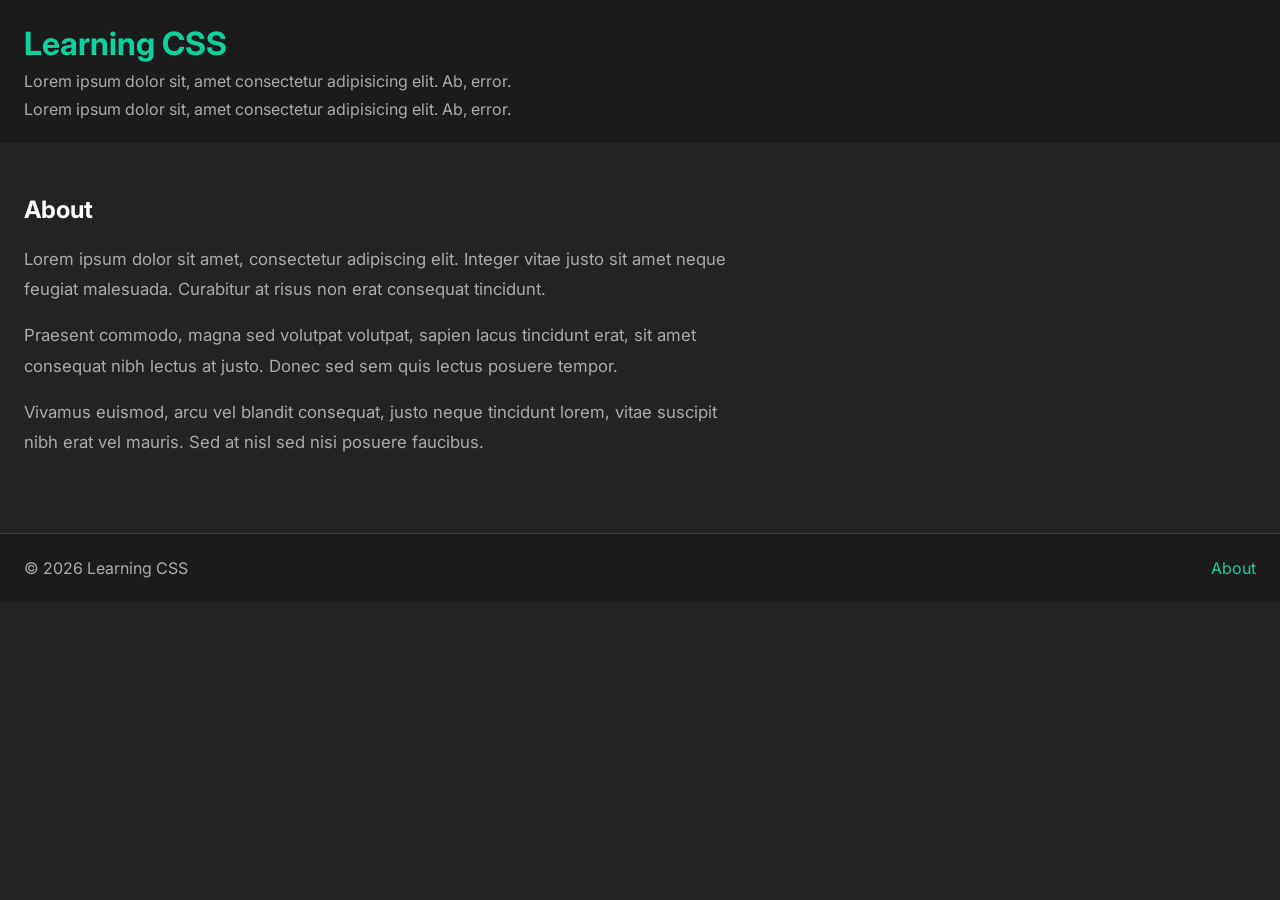
==== about.html @ fd3b0955 "add about apage" ====
<html lang="en">
<head>
    <meta charset="UTF-8">
    <meta name="viewport" content="width=device-width, initial-scale=1.0">
    <title>Learning CSS - About</title>
    <link rel="stylesheet" href="styles.css">
</head>
<body>
    <header>
        <h1>Learning CSS</h1>
        <p>Lorem ipsum dolor sit, amet consectetur adipisicing elit. Ab, error.</p>
        <p>Lorem ipsum dolor sit, amet consectetur adipisicing elit. Ab, error.</p>
    </header>

    <main>
        <section class="about-content">
            <h2>About</h2>
            <p>Lorem ipsum dolor sit amet, consectetur adipiscing elit. Integer vitae justo sit amet neque feugiat malesuada. Curabitur at risus non erat consequat tincidunt.</p>
            <p>Praesent commodo, magna sed volutpat volutpat, sapien lacus tincidunt erat, sit amet consequat nibh lectus at justo. Donec sed sem quis lectus posuere tempor.</p>
            <p>Vivamus euismod, arcu vel blandit consequat, justo neque tincidunt lorem, vitae suscipit nibh erat vel mauris. Sed at nisl sed nisi posuere faucibus.</p>
        </section>
    </main>

    <footer>
        <p>&copy; 2026 Learning CSS</p>
        <a href="about.html">About</a>
    </footer>
</body>
</html>
---- styles.css ----
@import url('https://fonts.googleapis.com/css2?family=Inter:ital,opsz,wght@0,14..32,100..900;1,14..32,100..900&display=swap');

/* variables */

:root {
    --bg: #232323;
    --text-color: #ababab;
    --primary: #0ed19d;
    --primary-dark: #14a07b;
}

* {
    margin: 0;
    padding: 0;
}
a {
    color: inherit;
}
body {
    font-family: Inter, sans-serif;
    background-color: var(--bg);
}

header,
main,
footer {
    padding: 24px;
}

header,
footer {
    background-color: #1b1b1b;
}

header p {
    margin-top: 8px;
}

footer {
    display: flex;
    align-items: center;
    justify-content: space-between;
    gap: 16px;
    border-top: 1px solid #3b3b3b;
}

footer a {
    color: var(--primary);
    text-decoration: none;
}

footer a:hover {
    color: var(--primary-dark);
}

.about-content {
    max-width: 720px;
    padding: 28px 0 36px;
}

.about-content h2 {
    color: white;
    margin-bottom: 20px;
}

.about-content p {
    font-size: 1.05rem;
    line-height: 1.8;
    margin-bottom: 16px;
}

h1 {
    color: var(--primary);
}
p {
    color: var(--text-color);
}

section{
    > p {
        font-size: 1.2rem;
    }

}

a.btn{
   display: inline-block;
   padding: 6px 12px;
   margin:  20px 0;
   text-decoration: none;
   background-color: var(--primary);
   border-radius: 4px;
   color: white;


}

a.btn:hover {
    background-color: var(--primary-dark);
}

li {
    list-style-type: none;
    color: white;

    display: inline-block;
    padding: 10px;
    margin-right: 10px;
    border: 1px dotted grey;

}

li:first-child, li:last-child{
    color: var(--primary);
    border-color: var(--primary-dark);
}

li:nth-child(2n){
    color:crimson;

}
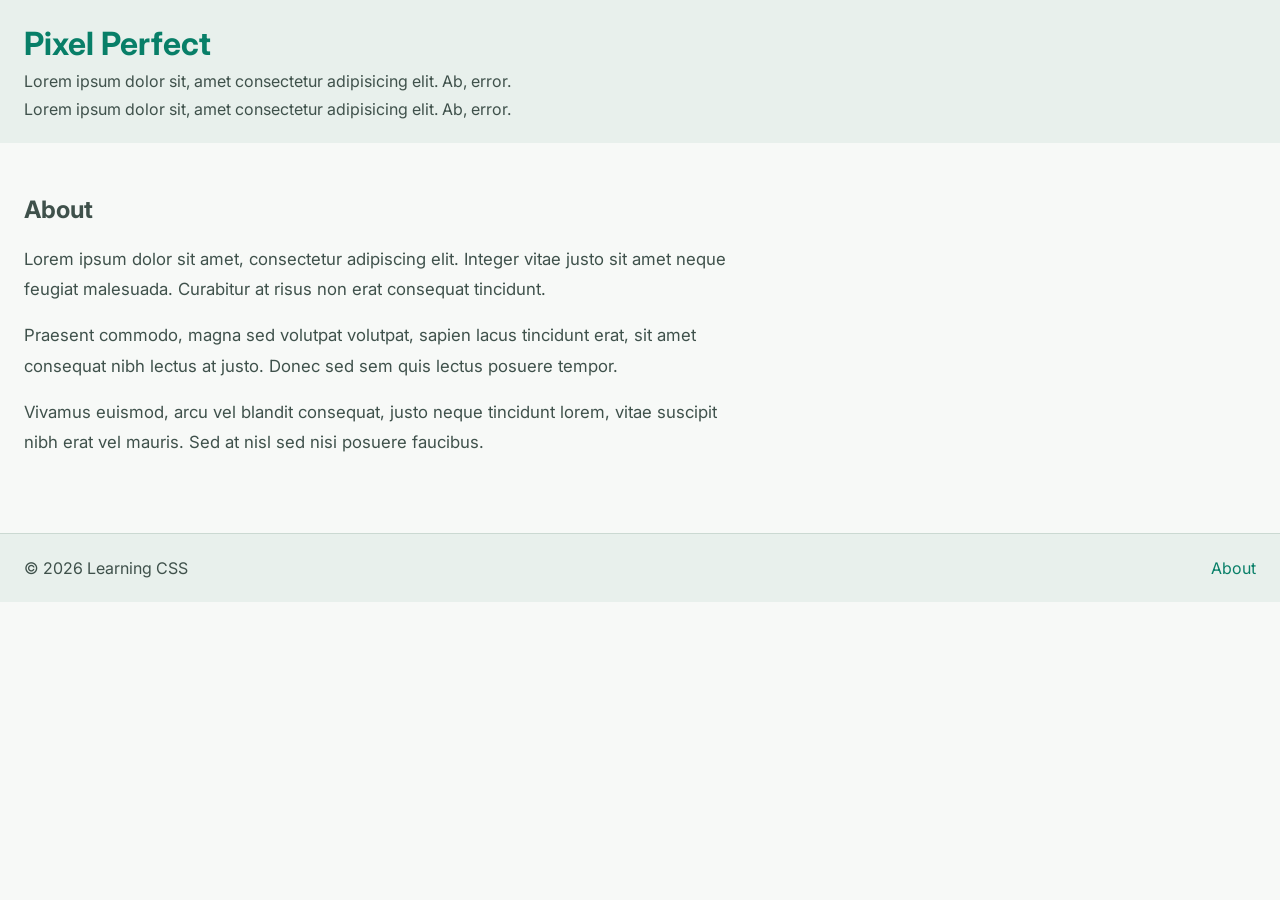
==== commit 77ed6df5: "Update title" ====
--- a/about.html
+++ b/about.html
@@ -7,7 +7,7 @@
 </head>
 <body>
     <header>
-        <h1>Learning CSS</h1>
+        <h1>Pixel Perfect</h1>
         <p>Lorem ipsum dolor sit, amet consectetur adipisicing elit. Ab, error.</p>
         <p>Lorem ipsum dolor sit, amet consectetur adipisicing elit. Ab, error.</p>
     </header>
--- a/styles.css
+++ b/styles.css
@@ -3,10 +3,10 @@
 /* variables */
 
 :root {
-    --bg: #232323;
-    --text-color: #ababab;
-    --primary: #0ed19d;
-    --primary-dark: #14a07b;
+    --bg: #f7f9f7;
+    --text-color: #3f514b;
+    --primary: #087f68;
+    --primary-dark: #056653;
 }
 
 * {
@@ -29,7 +29,7 @@
 
 header,
 footer {
-    background-color: #1b1b1b;
+    background-color: #e8f0ec;
 }
 
 header p {
@@ -41,7 +41,7 @@
     align-items: center;
     justify-content: space-between;
     gap: 16px;
-    border-top: 1px solid #3b3b3b;
+    border-top: 1px solid #cbd9d2;
 }
 
 footer a {
@@ -59,7 +59,7 @@
 }
 
 .about-content h2 {
-    color: white;
+    color: var(--text-color);
     margin-bottom: 20px;
 }
 
@@ -90,7 +90,7 @@
    text-decoration: none;
    background-color: var(--primary);
    border-radius: 4px;
-   color: white;
+    color: white;
 
 
 }
@@ -101,7 +101,7 @@
 
 li {
     list-style-type: none;
-    color: white;
+    color: var(--text-color);
 
     display: inline-block;
     padding: 10px;
@@ -116,6 +116,6 @@
 }
 
 li:nth-child(2n){
-    color:crimson;
+    color: var(--primary-dark);
 
 }
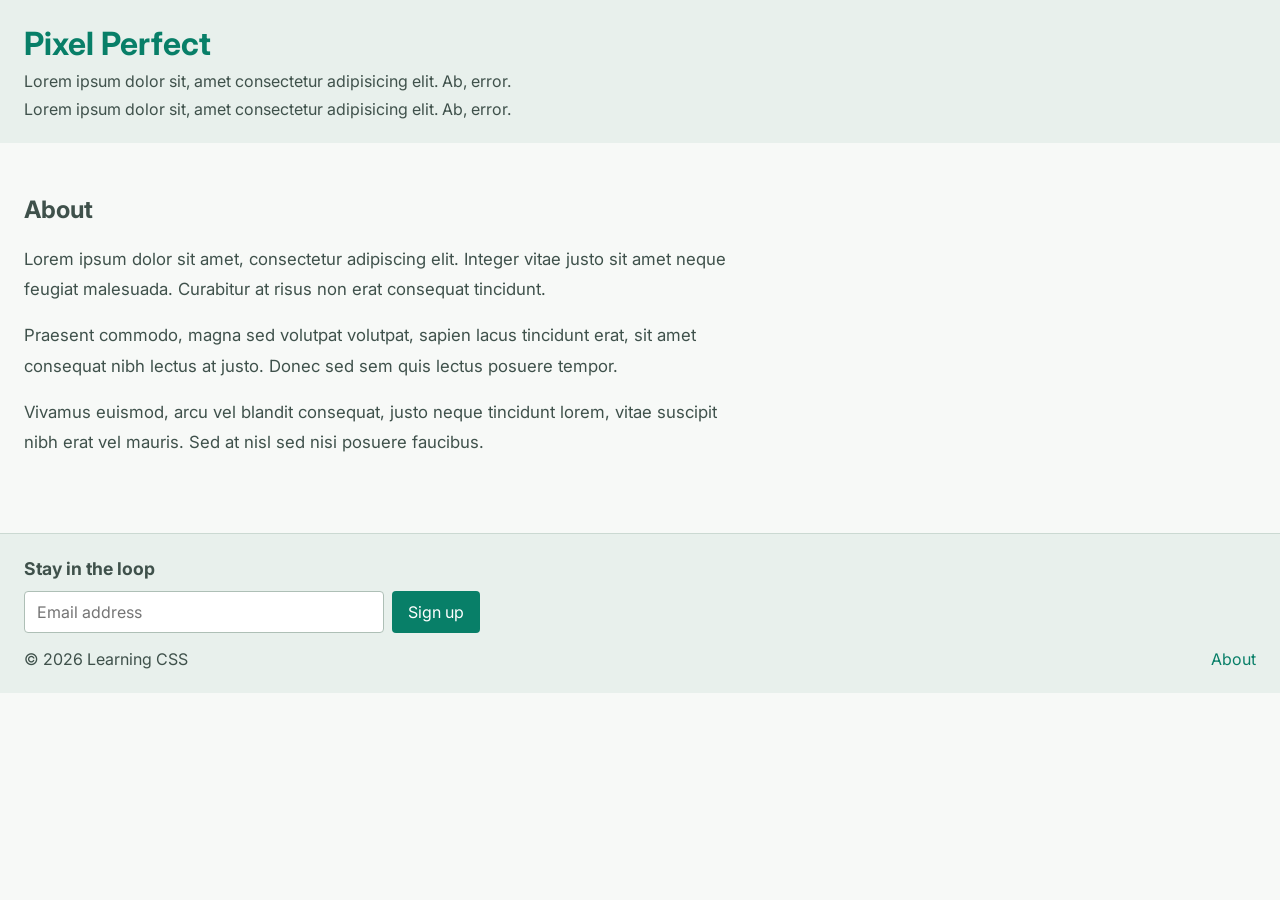
==== commit 6b1e9391: "add newsletter" ====
--- a/about.html
+++ b/about.html
@@ -22,8 +22,18 @@
     </main>
 
     <footer>
-        <p>&copy; 2026 Learning CSS</p>
-        <a href="about.html">About</a>
+        <form class="newsletter-form">
+            <h2>Stay in the loop</h2>
+            <div class="newsletter-fields">
+                <label class="visually-hidden" for="newsletter-email">Email address</label>
+                <input id="newsletter-email" name="email" type="email" placeholder="Email address">
+                <button type="submit">Sign up</button>
+            </div>
+        </form>
+        <div class="footer-bottom">
+            <p>&copy; 2026 Learning CSS</p>
+            <a href="about.html">About</a>
+        </div>
     </footer>
 </body>
 </html>
--- a/styles.css
+++ b/styles.css
@@ -38,10 +38,57 @@
 
 footer {
     display: flex;
+    flex-direction: column;
+    align-items: stretch;
+    gap: 16px;
+    border-top: 1px solid #cbd9d2;
+}
+
+.newsletter-form h2 {
+    color: var(--text-color);
+    font-size: 1.1rem;
+    margin-bottom: 12px;
+}
+
+.newsletter-fields {
+    display: flex;
+    flex-wrap: wrap;
+    gap: 8px;
+}
+
+.newsletter-fields input {
+    flex: 1 1 220px;
+    max-width: 360px;
+    padding: 10px 12px;
+    border: 1px solid #aebfb6;
+    border-radius: 4px;
+    font: inherit;
+}
+
+.newsletter-fields input:focus {
+    outline: 2px solid var(--primary);
+    outline-offset: 2px;
+}
+
+.newsletter-fields button {
+    padding: 10px 16px;
+    border: 0;
+    border-radius: 4px;
+    background-color: var(--primary);
+    color: white;
+    font: inherit;
+    cursor: pointer;
+}
+
+.newsletter-fields button:hover {
+    background-color: var(--primary-dark);
+}
+
+.footer-bottom {
+    display: flex;
     align-items: center;
     justify-content: space-between;
     gap: 16px;
-    border-top: 1px solid #cbd9d2;
 }
 
 footer a {
@@ -51,6 +98,18 @@
 
 footer a:hover {
     color: var(--primary-dark);
+}
+
+.visually-hidden {
+    position: absolute;
+    width: 1px;
+    height: 1px;
+    padding: 0;
+    margin: -1px;
+    overflow: hidden;
+    clip: rect(0, 0, 0, 0);
+    white-space: nowrap;
+    border: 0;
 }
 
 .about-content {
